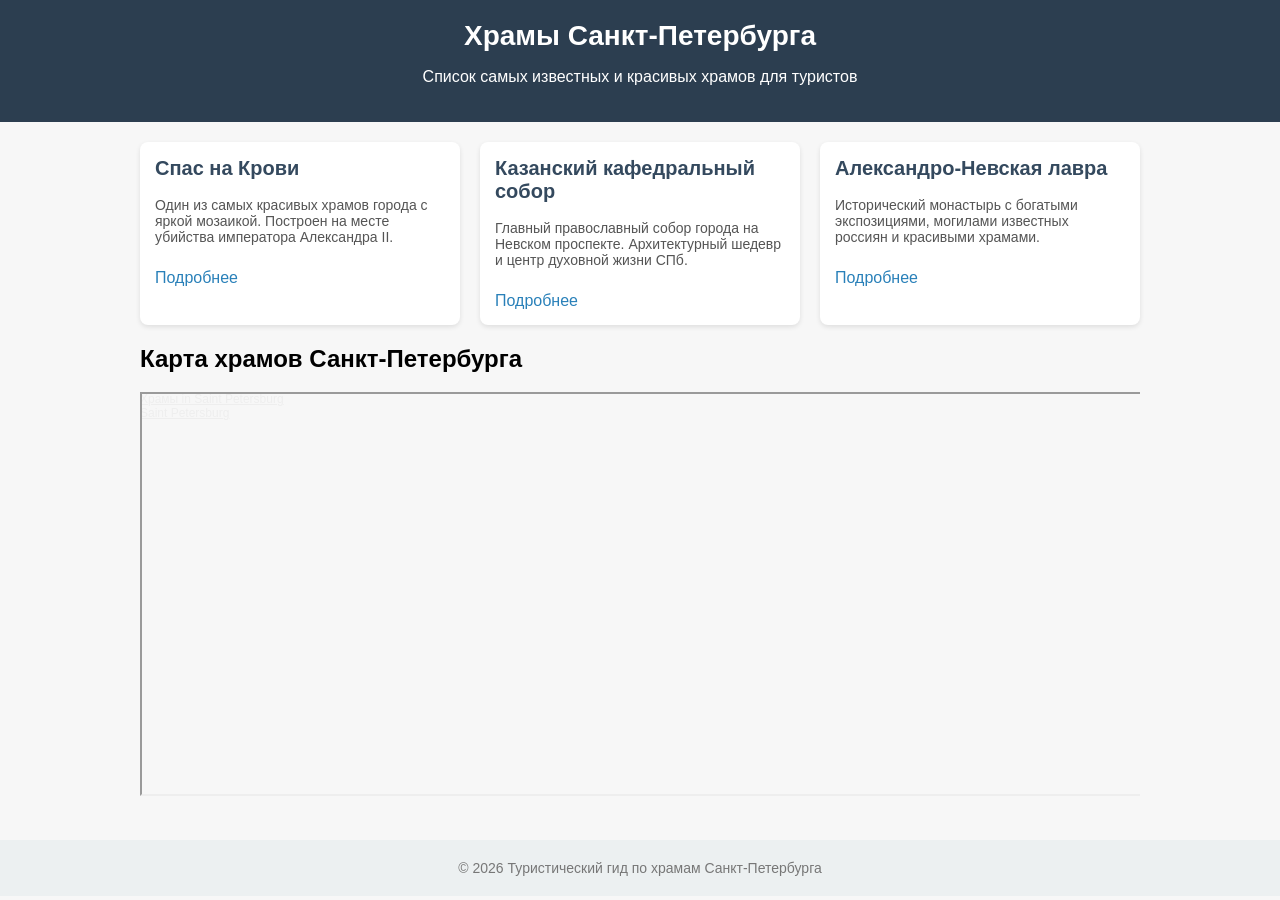
==== index.html @ 0af7fe60 "favicon" ====
<!DOCTYPE html>
<html lang="ru">
<head>
  <meta charset="UTF-8">
  <meta name="viewport" content="width=device-width, initial-scale=1.0">
  <title>Храмы Санкт-Петербурга – Туристическая страница</title>
  <style>
    body {
      font-family: Arial, sans-serif;
      margin: 0;
      padding: 0;
      background: #f7f7f7;
    }
    header {
      background-color: #2c3e50;
      color: white;
      padding: 20px;
      text-align: center;
    }
    header h1 {
      margin: 0;
      font-size: 28px;
    }
    main {
      max-width: 1000px;
      margin: 20px auto;
      padding: 0 20px;
    }
    .temple-list {
      display: grid;
      grid-template-columns: repeat(auto-fit, minmax(280px, 1fr));
      gap: 20px;
    }
    .temple {
      background: white;
      padding: 15px;
      border-radius: 8px;
      box-shadow: 0 2px 5px rgba(0,0,0,0.1);
    }
    .temple h2 {
      margin-top: 0;
      font-size: 20px;
      color: #34495e;
    }
    .temple p {
      font-size: 14px;
      color: #555;
    }
    .temple a {
      display: inline-block;
      margin-top: 10px;
      color: #2980b9;
      text-decoration: none;
    }
    .temple a:hover {
      text-decoration: underline;
    }
    footer {
      text-align: center;
      padding: 20px;
      font-size: 14px;
      color: #777;
      background: #ecf0f1;
      margin-top: 40px;
    }
  </style>
  <link rel="shortcut icon" href="favicon.png" type="image/x-icon">
</head>
<body>
  <header>
    <h1>Храмы Санкт-Петербурга</h1>
    <p>Список самых известных и красивых храмов для туристов</p>
  </header>

  <main>
    <div class="temple-list">
      <div class="temple">
        <h2>Спас на Крови</h2>
        <p>Один из самых красивых храмов города с яркой мозаикой. Построен на месте убийства императора Александра II.</p>
        <a href="https://globus.aquaviva.ru/places/?search=Спас+на+Крови" target="_blank">Подробнее</a>
      </div>
      <div class="temple">
        <h2>Казанский кафедральный собор</h2>
        <p>Главный православный собор города на Невском проспекте. Архитектурный шедевр и центр духовной жизни СПб.</p>
        <a href="https://globus.aquaviva.ru/places/?search=Казанский+собор" target="_blank">Подробнее</a>
      </div>
      <div class="temple">
        <h2>Александро-Невская лавра</h2>
        <p>Исторический монастырь с богатыми экспозициями, могилами известных россиян и красивыми храмами.</p>
        <a href="https://globus.aquaviva.ru/places/?search=Александро-Невская+лавра" target="_blank">Подробнее</a>
      </div>
      <!-- Добавляй сюда новые храмы -->
    </div>

    <!-- <h2>Карта храмов СПб</h2> -->
    <h2>Карта храмов Санкт-Петербурга</h2>
<div style="width: 100%; height: 100%;">
 <div style="position:relative;overflow:hidden;"><a href="https://yandex.com/maps/2/saint-petersburg/search/%D0%A5%D1%80%D0%B0%D0%BC%D1%8B/?utm_medium=mapframe&utm_source=maps" style="color:#eee;font-size:12px;position:absolute;top:0px;">Храмы in Saint Petersburg</a><a href="https://yandex.com/maps/2/saint-petersburg/?utm_medium=mapframe&utm_source=maps" style="color:#eee;font-size:12px;position:absolute;top:14px;">Saint Petersburg</a><iframe src="https://yandex.com/map-widget/v1/?ll=30.300476%2C59.958088&mode=search&sll=30.300476%2C59.958088&sspn=0.416776%2C0.151301&text=%D0%A5%D1%80%D0%B0%D0%BC%D1%8B&z=11.6" width="100%" height="400" frameborder="1" allowfullscreen="true" style="position:relative;"></iframe></div>
</div>
  </main>

  <footer>
    © <span id="year"></span> Туристический гид по храмам Санкт-Петербурга
  </footer>
  <script>
    document.querySelector("#year").innerHTML=new Date().getFullYear();
  </script>
</body>
</html>
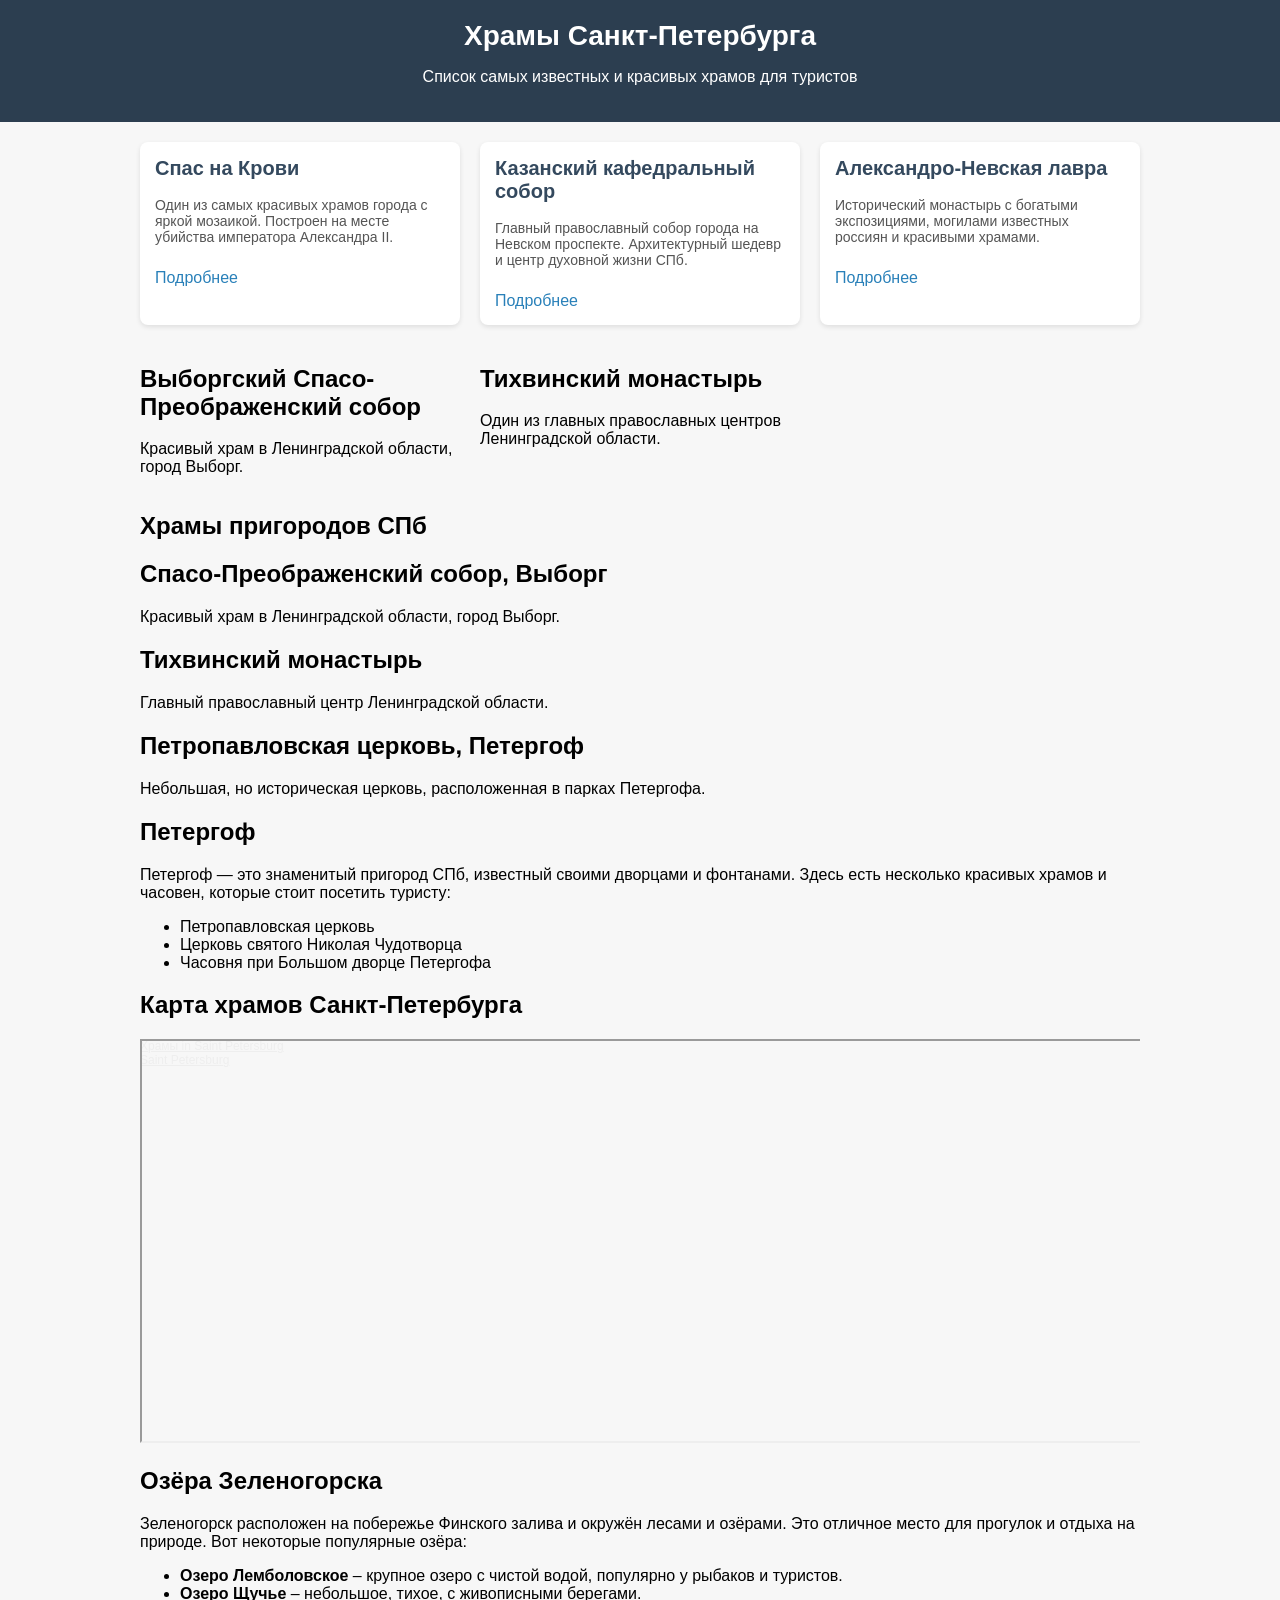
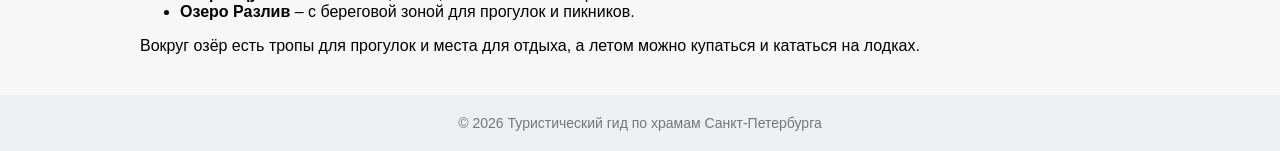
==== commit cc360cdc: "d" ====
--- a/index.html
+++ b/index.html
@@ -89,14 +89,56 @@
         <p>Исторический монастырь с богатыми экспозициями, могилами известных россиян и красивыми храмами.</p>
         <a href="https://globus.aquaviva.ru/places/?search=Александро-Невская+лавра" target="_blank">Подробнее</a>
       </div>
+        <div class="card">
+    <h2>Выборгский Спасо-Преображенский собор</h2>
+    <p>Красивый храм в Ленинградской области, город Выборг.</p>
+  </div>
+
+  <div class="card">
+    <h2>Тихвинский монастырь</h2>
+    <p>Один из главных православных центров Ленинградской области.</p>
+  </div>
       <!-- Добавляй сюда новые храмы -->
     </div>
 
+<h2>Храмы пригородов СПб</h2>
+<div class="grid">
+  <div class="card">
+    <h2>Спасо-Преображенский собор, Выборг</h2>
+    <p>Красивый храм в Ленинградской области, город Выборг.</p>
+  </div>
+  <div class="card">
+    <h2>Тихвинский монастырь</h2>
+    <p>Главный православный центр Ленинградской области.</p>
+  </div>
+  <div class="card">
+    <h2>Петропавловская церковь, Петергоф</h2>
+    <p>Небольшая, но историческая церковь, расположенная в парках Петергофа.</p>
+  </div>
+</div>
+
+<h2>Петергоф</h2>
+<p>Петергоф — это знаменитый пригород СПб, известный своими дворцами и фонтанами. Здесь есть несколько красивых храмов и часовен, которые стоит посетить туристу:</p>
+<ul>
+  <li>Петропавловская церковь</li>
+  <li>Церковь святого Николая Чудотворца</li>
+  <li>Часовня при Большом дворце Петергофа</li>
+</ul>
     <!-- <h2>Карта храмов СПб</h2> -->
     <h2>Карта храмов Санкт-Петербурга</h2>
 <div style="width: 100%; height: 100%;">
  <div style="position:relative;overflow:hidden;"><a href="https://yandex.com/maps/2/saint-petersburg/search/%D0%A5%D1%80%D0%B0%D0%BC%D1%8B/?utm_medium=mapframe&utm_source=maps" style="color:#eee;font-size:12px;position:absolute;top:0px;">Храмы in Saint Petersburg</a><a href="https://yandex.com/maps/2/saint-petersburg/?utm_medium=mapframe&utm_source=maps" style="color:#eee;font-size:12px;position:absolute;top:14px;">Saint Petersburg</a><iframe src="https://yandex.com/map-widget/v1/?ll=30.300476%2C59.958088&mode=search&sll=30.300476%2C59.958088&sspn=0.416776%2C0.151301&text=%D0%A5%D1%80%D0%B0%D0%BC%D1%8B&z=11.6" width="100%" height="400" frameborder="1" allowfullscreen="true" style="position:relative;"></iframe></div>
 </div>
+<h2>Озёра Зеленогорска</h2>
+<p>Зеленогорск расположен на побережье Финского залива и окружён лесами и озёрами. Это отличное место для прогулок и отдыха на природе. Вот некоторые популярные озёра:</p>
+
+<ul>
+  <li><strong>Озеро Лемболовское</strong> – крупное озеро с чистой водой, популярно у рыбаков и туристов.</li>
+  <li><strong>Озеро Щучье</strong> – небольшое, тихое, с живописными берегами.</li>
+  <li><strong>Озеро Разлив</strong> – с береговой зоной для прогулок и пикников.</li>
+</ul>
+
+<p>Вокруг озёр есть тропы для прогулок и места для отдыха, а летом можно купаться и кататься на лодках.</p>
   </main>
 
   <footer>
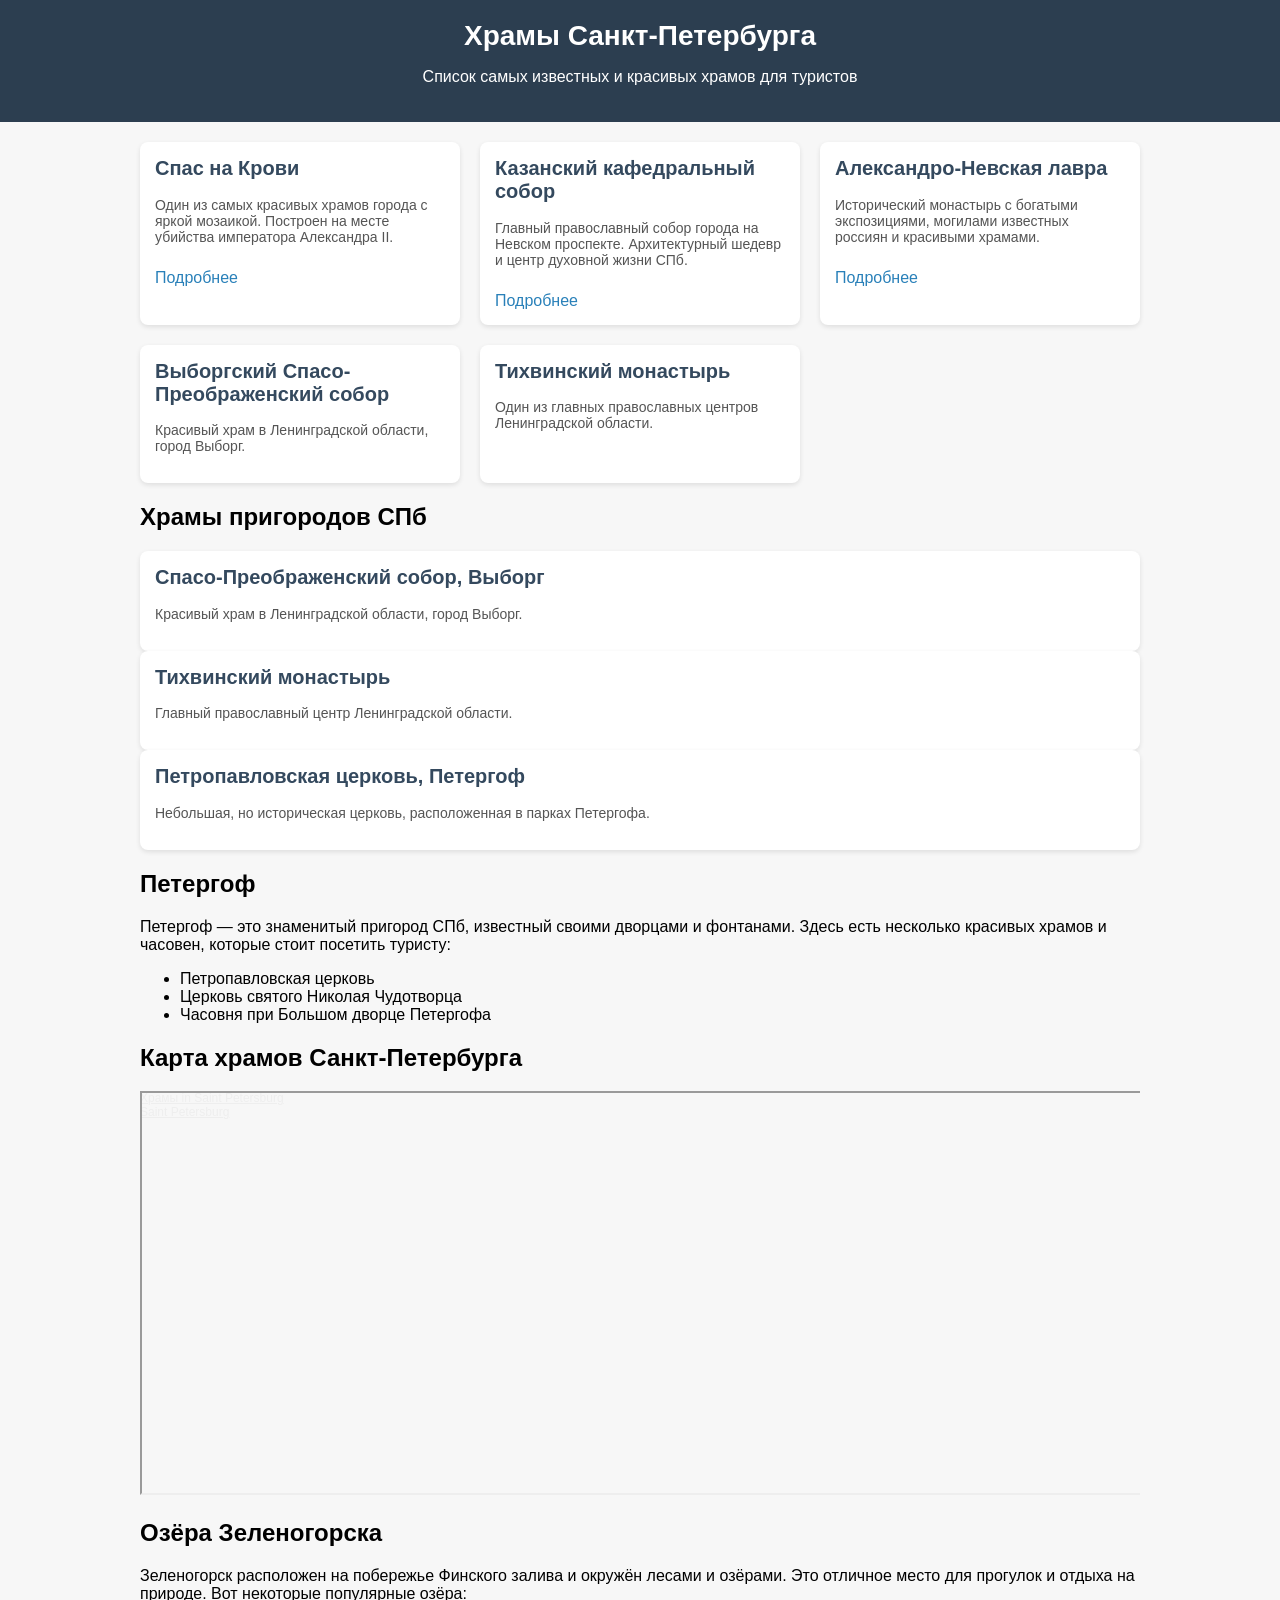
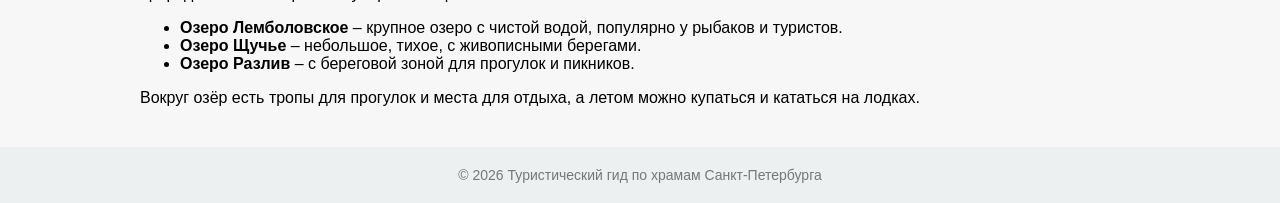
==== commit 7a9905ae: "temple" ====
--- a/index.html
+++ b/index.html
@@ -89,12 +89,12 @@
         <p>Исторический монастырь с богатыми экспозициями, могилами известных россиян и красивыми храмами.</p>
         <a href="https://globus.aquaviva.ru/places/?search=Александро-Невская+лавра" target="_blank">Подробнее</a>
       </div>
-        <div class="card">
+        <div class="temple">
     <h2>Выборгский Спасо-Преображенский собор</h2>
     <p>Красивый храм в Ленинградской области, город Выборг.</p>
   </div>
 
-  <div class="card">
+  <div class="temple">
     <h2>Тихвинский монастырь</h2>
     <p>Один из главных православных центров Ленинградской области.</p>
   </div>
@@ -103,15 +103,15 @@
 
 <h2>Храмы пригородов СПб</h2>
 <div class="grid">
-  <div class="card">
+  <div class="temple">
     <h2>Спасо-Преображенский собор, Выборг</h2>
     <p>Красивый храм в Ленинградской области, город Выборг.</p>
   </div>
-  <div class="card">
+  <div class="temple">
     <h2>Тихвинский монастырь</h2>
     <p>Главный православный центр Ленинградской области.</p>
   </div>
-  <div class="card">
+  <div class="temple">
     <h2>Петропавловская церковь, Петергоф</h2>
     <p>Небольшая, но историческая церковь, расположенная в парках Петергофа.</p>
   </div>
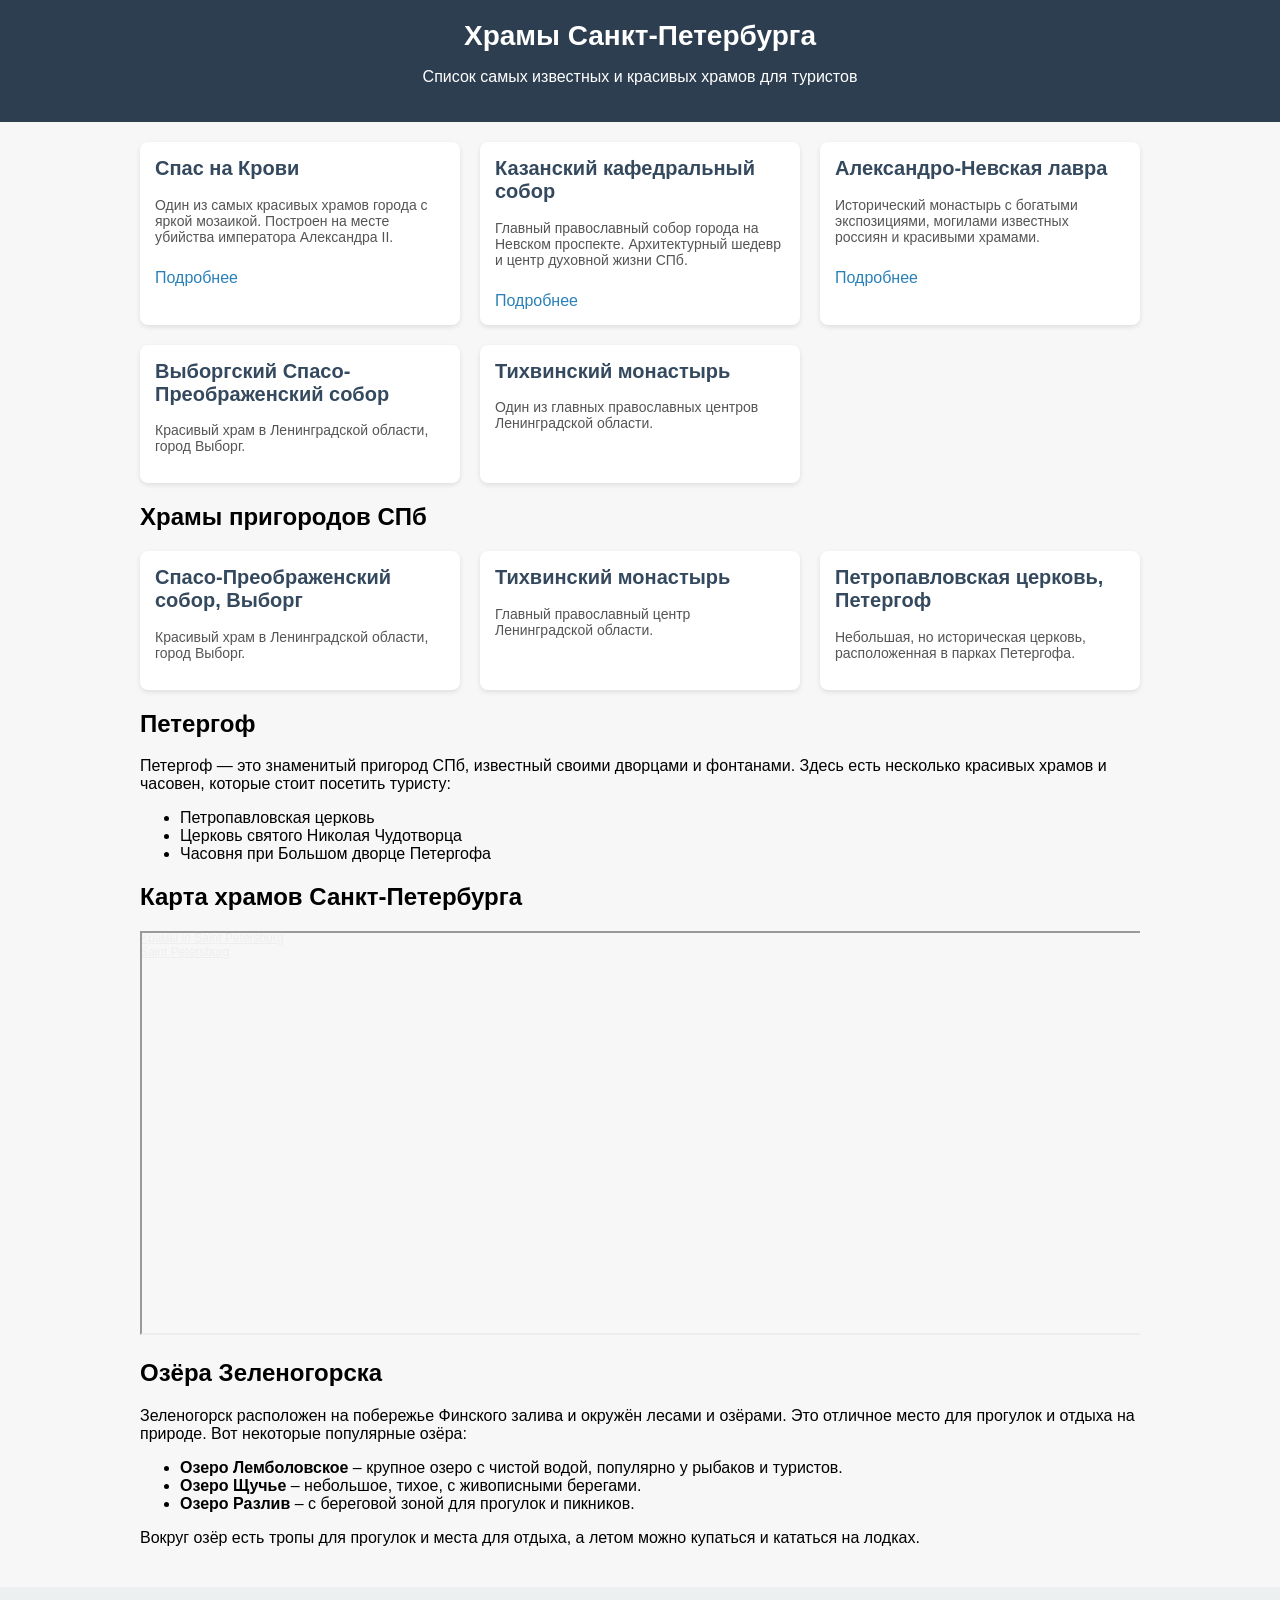
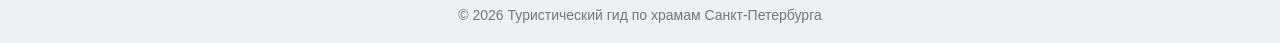
==== commit f2c01c80: "grid" ====
--- a/index.html
+++ b/index.html
@@ -102,7 +102,7 @@
     </div>
 
 <h2>Храмы пригородов СПб</h2>
-<div class="grid">
+<div class="temple-list">
   <div class="temple">
     <h2>Спасо-Преображенский собор, Выборг</h2>
     <p>Красивый храм в Ленинградской области, город Выборг.</p>
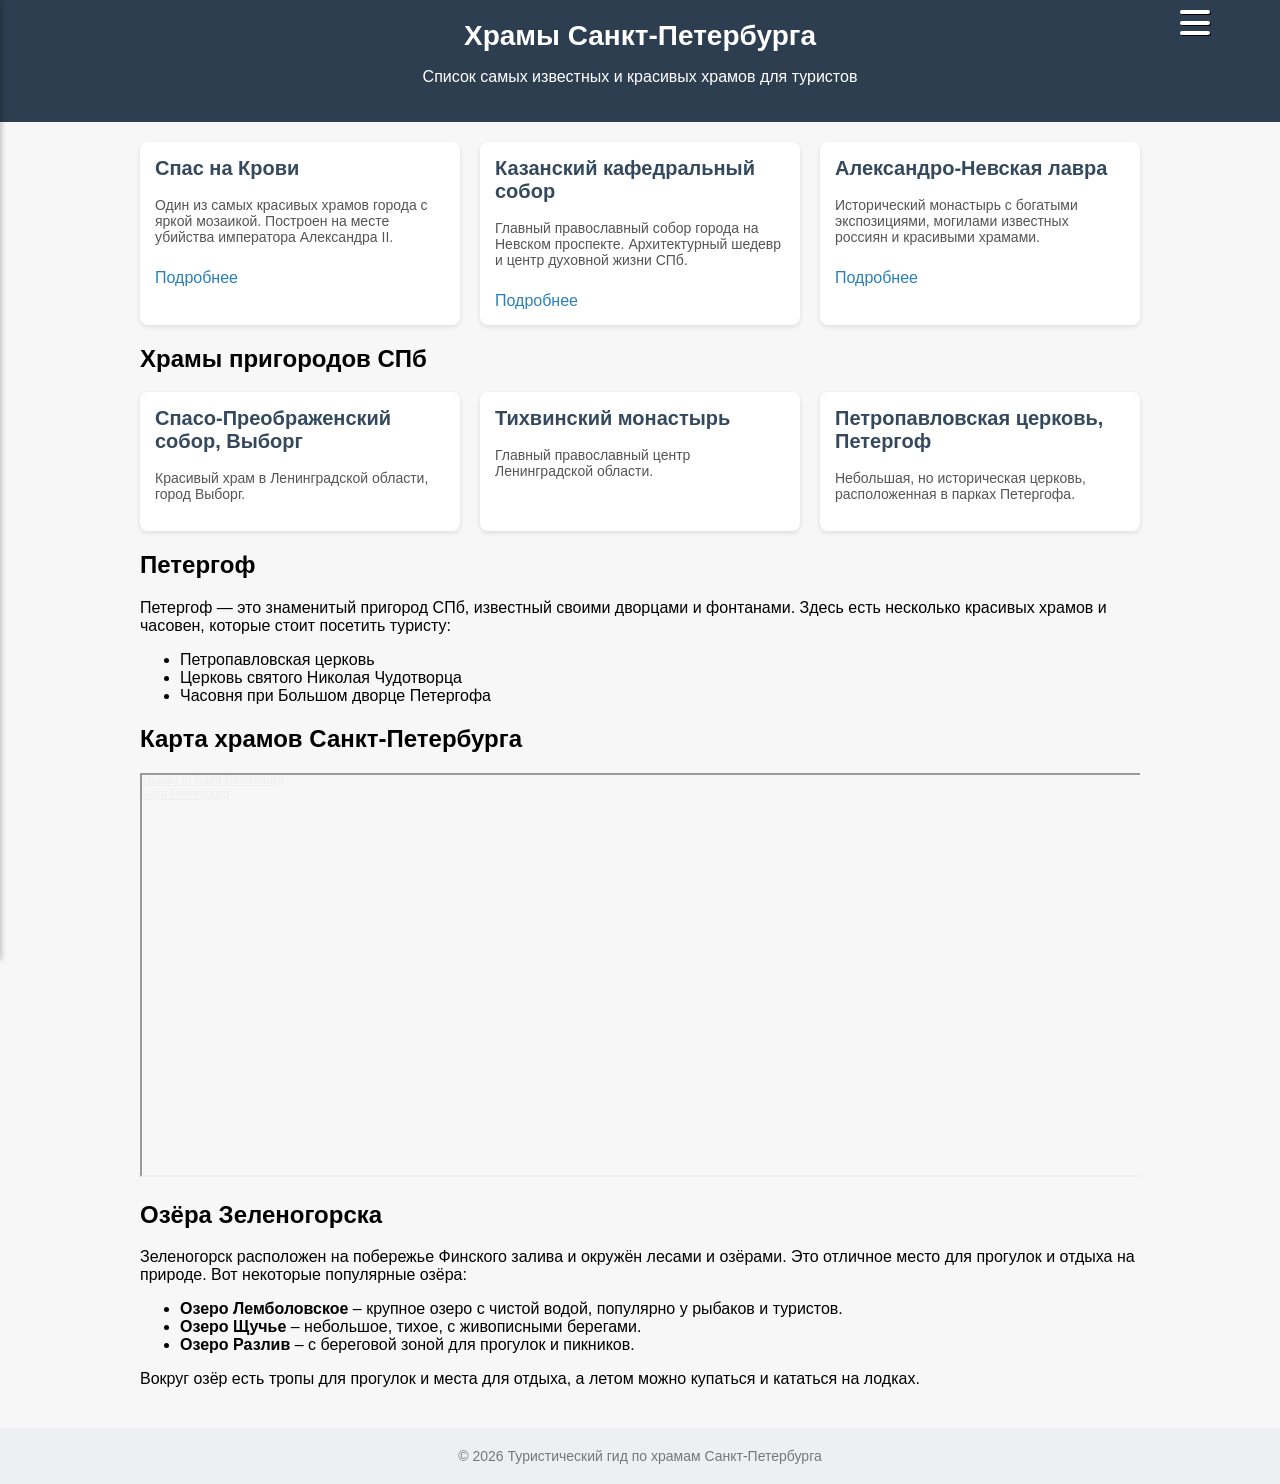
==== commit 4ae9ae6a: "Final Fantasy" ====
--- a/index.html
+++ b/index.html
@@ -4,6 +4,42 @@
   <meta charset="UTF-8">
   <meta name="viewport" content="width=device-width, initial-scale=1.0">
   <title>Храмы Санкт-Петербурга – Туристическая страница</title>
+  <meta name="description" content="Путеводитель по православным храмам Санкт-Петербурга и Ленинградской области. Список храмов, карты, информация о Петергофе и озёрах Зеленогорска для туристов.">
+
+  <!-- Структурированные данные для главной страницы -->
+<script type="application/ld+json">
+{
+  "@context": "https://schema.org",
+  "@type": "WebSite",
+  "name": "Храмы СПб и Ленобласти",
+  "url": "https://temples.fonolog.ru/",
+  "description": "Путеводитель по православным храмам Санкт-Петербурга и Ленинградской области с картой и туристической информацией."
+}
+</script>
+
+<!-- Пример структурированных данных для одного храма -->
+<script type="application/ld+json">
+{
+  "@context": "https://schema.org",
+  "@type": "Place",
+  "name": "Спас на Крови",
+  "address": {
+    "@type": "PostalAddress",
+    "streetAddress": "наб. канала Грибоедова, д.2Б",
+    "addressLocality": "Санкт-Петербург",
+    "postalCode": "191186",
+    "addressCountry": "RU"
+  },
+  "geo": {
+    "@type": "GeoCoordinates",
+    "latitude": 59.9400,
+    "longitude": 30.3289
+  },
+  "telephone": "+7 812 315-10-81",
+  "url": "https://globus.aquaviva.ru/places/?search=Спас+на+Крови",
+  "description": "Один из самых известных храмов СПб с яркой мозаикой и историей."
+}
+</script>
   <style>
     body {
       font-family: Arial, sans-serif;
@@ -64,6 +100,7 @@
       margin-top: 40px;
     }
   </style>
+  <link rel="stylesheet" href="public/css/menu.css">
   <link rel="shortcut icon" href="favicon.png" type="image/x-icon">
 </head>
 <body>
@@ -89,15 +126,7 @@
         <p>Исторический монастырь с богатыми экспозициями, могилами известных россиян и красивыми храмами.</p>
         <a href="https://globus.aquaviva.ru/places/?search=Александро-Невская+лавра" target="_blank">Подробнее</a>
       </div>
-        <div class="temple">
-    <h2>Выборгский Спасо-Преображенский собор</h2>
-    <p>Красивый храм в Ленинградской области, город Выборг.</p>
-  </div>
-
-  <div class="temple">
-    <h2>Тихвинский монастырь</h2>
-    <p>Один из главных православных центров Ленинградской области.</p>
-  </div>
+        
       <!-- Добавляй сюда новые храмы -->
     </div>
 
@@ -125,7 +154,7 @@
   <li>Часовня при Большом дворце Петергофа</li>
 </ul>
     <!-- <h2>Карта храмов СПб</h2> -->
-    <h2>Карта храмов Санкт-Петербурга</h2>
+    <h2 id="map">Карта храмов Санкт-Петербурга</h2>
 <div style="width: 100%; height: 100%;">
  <div style="position:relative;overflow:hidden;"><a href="https://yandex.com/maps/2/saint-petersburg/search/%D0%A5%D1%80%D0%B0%D0%BC%D1%8B/?utm_medium=mapframe&utm_source=maps" style="color:#eee;font-size:12px;position:absolute;top:0px;">Храмы in Saint Petersburg</a><a href="https://yandex.com/maps/2/saint-petersburg/?utm_medium=mapframe&utm_source=maps" style="color:#eee;font-size:12px;position:absolute;top:14px;">Saint Petersburg</a><iframe src="https://yandex.com/map-widget/v1/?ll=30.300476%2C59.958088&mode=search&sll=30.300476%2C59.958088&sspn=0.416776%2C0.151301&text=%D0%A5%D1%80%D0%B0%D0%BC%D1%8B&z=11.6" width="100%" height="400" frameborder="1" allowfullscreen="true" style="position:relative;"></iframe></div>
 </div>
@@ -147,5 +176,6 @@
   <script>
     document.querySelector("#year").innerHTML=new Date().getFullYear();
   </script>
+  <script defer src="public/js/main.js"></script>
 </body>
 </html>
--- a/public/css/menu.css
+++ b/public/css/menu.css
@@ -0,0 +1,56 @@
+/* body{ margin: 0;
+  font-family: Arial, sans-serif;
+}
+header {
+  background-color: #d9c7a1;
+  padding: 15px;
+  position: relative;
+} */
+.burger {
+  width: 30px;
+  height: 25px;
+  display: flex;
+  flex-direction: column;
+  justify-content: space-between;
+  cursor: pointer;
+
+  float: right;
+  position: fixed;
+  right: 70px;
+  top:10px;
+}
+.burger span {
+  display: block;
+  height: 4px;
+  background: white;
+  border-radius: 2px;
+  box-shadow:black  1px 1px ;
+}
+.menu {
+  position: fixed;
+  top: 0;
+  left: -250px;
+  width: 250px;
+  height: 100%;
+  background-color: #fffaf0;
+  box-shadow: 2px 0 5px rgba(0,0,0,0.2);
+  padding-top: 60px;
+  transition: left 0.3s ease;
+  z-index: 1000;
+}
+.menu.active {
+  left: 0;
+}
+.menu ul {
+  list-style: none;
+  padding: 0;
+  margin: 0;
+}
+.menu ul li {
+  padding: 15px 20px;
+  border-bottom: 1px solid #ccc;
+  cursor: pointer;
+}
+.menu ul li:hover {
+  background-color: #f0e4c2;
+}
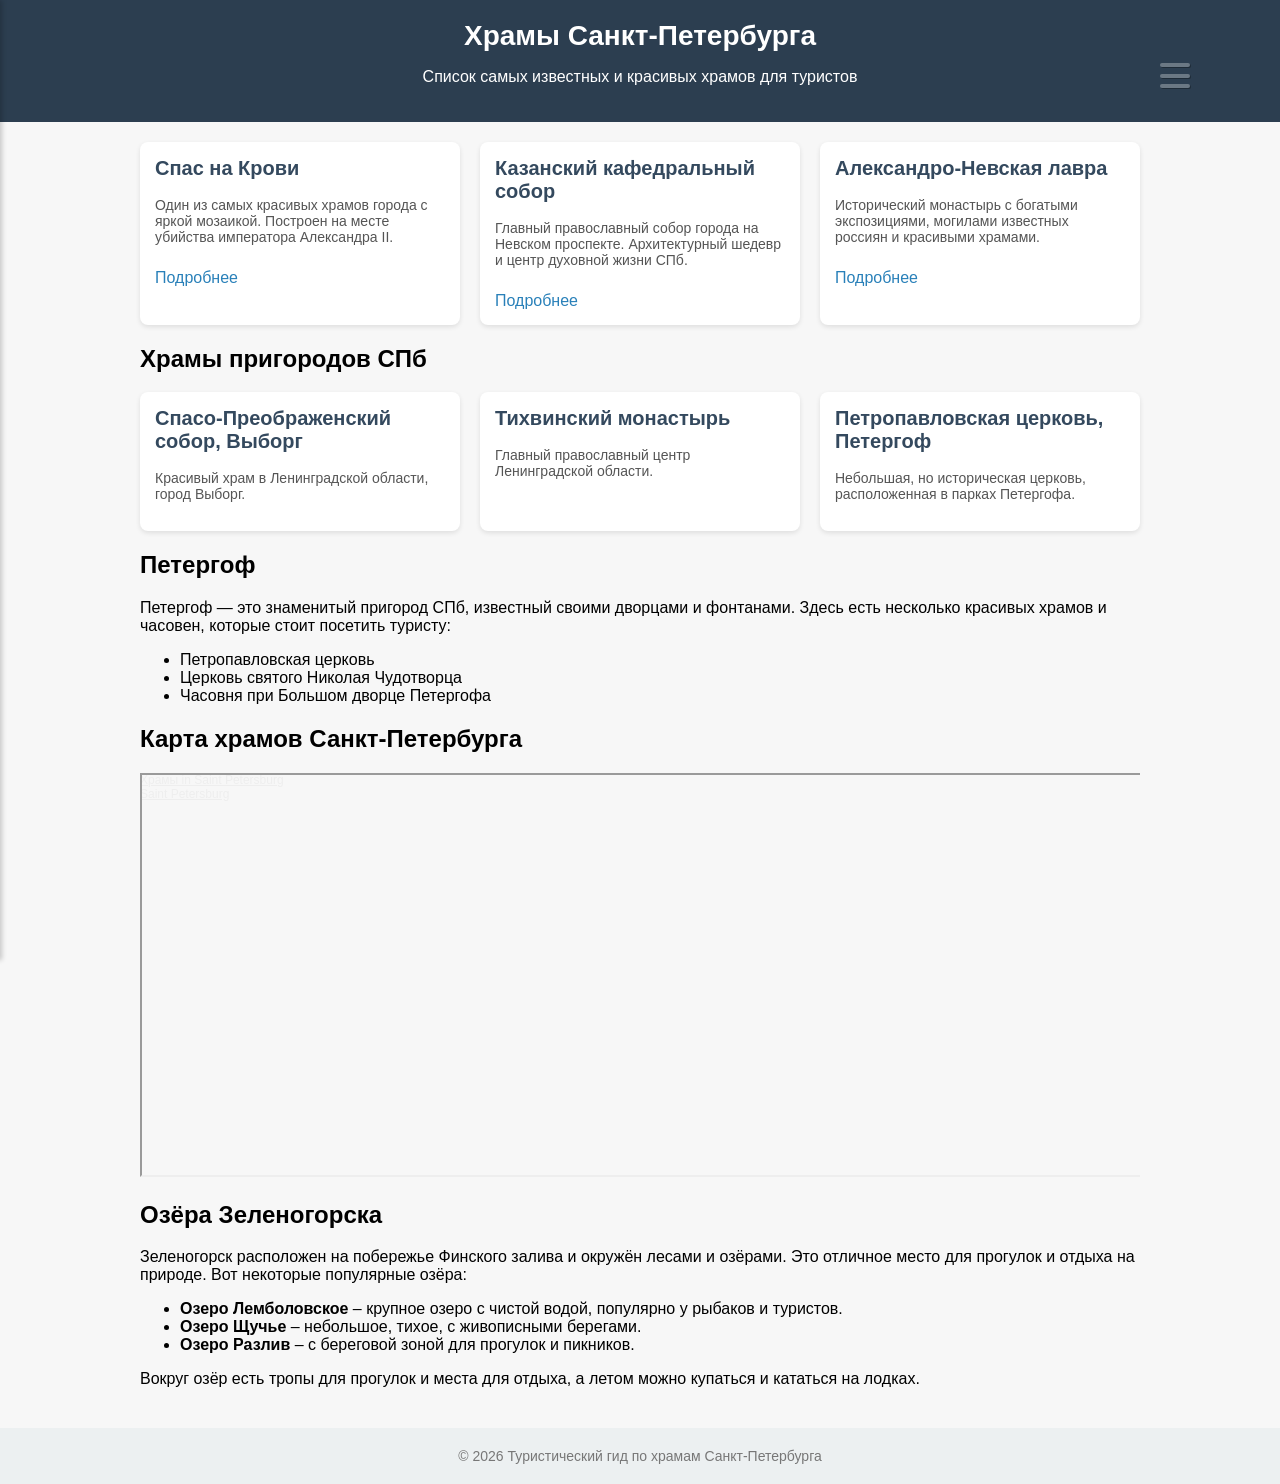
==== commit f293efa2: "oK" ====
--- a/index.html
+++ b/index.html
@@ -40,67 +40,8 @@
   "description": "Один из самых известных храмов СПб с яркой мозаикой и историей."
 }
 </script>
-  <style>
-    body {
-      font-family: Arial, sans-serif;
-      margin: 0;
-      padding: 0;
-      background: #f7f7f7;
-    }
-    header {
-      background-color: #2c3e50;
-      color: white;
-      padding: 20px;
-      text-align: center;
-    }
-    header h1 {
-      margin: 0;
-      font-size: 28px;
-    }
-    main {
-      max-width: 1000px;
-      margin: 20px auto;
-      padding: 0 20px;
-    }
-    .temple-list {
-      display: grid;
-      grid-template-columns: repeat(auto-fit, minmax(280px, 1fr));
-      gap: 20px;
-    }
-    .temple {
-      background: white;
-      padding: 15px;
-      border-radius: 8px;
-      box-shadow: 0 2px 5px rgba(0,0,0,0.1);
-    }
-    .temple h2 {
-      margin-top: 0;
-      font-size: 20px;
-      color: #34495e;
-    }
-    .temple p {
-      font-size: 14px;
-      color: #555;
-    }
-    .temple a {
-      display: inline-block;
-      margin-top: 10px;
-      color: #2980b9;
-      text-decoration: none;
-    }
-    .temple a:hover {
-      text-decoration: underline;
-    }
-    footer {
-      text-align: center;
-      padding: 20px;
-      font-size: 14px;
-      color: #777;
-      background: #ecf0f1;
-      margin-top: 40px;
-    }
-  </style>
   <link rel="stylesheet" href="public/css/menu.css">
+  <link rel="stylesheet" href="public/css/index.css">
   <link rel="shortcut icon" href="favicon.png" type="image/x-icon">
 </head>
 <body>
--- a/public/css/menu.css
+++ b/public/css/menu.css
@@ -16,8 +16,10 @@
 
   float: right;
   position: fixed;
-  right: 70px;
-  top:10px;
+  right: 7%;
+  top:7%;
+  opacity: 0.3;
+  z-index: 999;
 }
 .burger span {
   display: block;
--- a/public/css/index.css
+++ b/public/css/index.css
@@ -0,0 +1,58 @@
+body {
+      font-family: Arial, sans-serif;
+      margin: 0;
+      padding: 0;
+      background: #f7f7f7;
+    }
+    header {
+      background-color: #2c3e50;
+      color: white;
+      padding: 20px;
+      text-align: center;
+    }
+    header h1 {
+      margin: 0;
+      font-size: 28px;
+    }
+    main {
+      max-width: 1000px;
+      margin: 20px auto;
+      padding: 0 20px;
+    }
+    .temple-list {
+      display: grid;
+      grid-template-columns: repeat(auto-fit, minmax(280px, 1fr));
+      gap: 20px;
+    }
+    .temple {
+      background: white;
+      padding: 15px;
+      border-radius: 8px;
+      box-shadow: 0 2px 5px rgba(0,0,0,0.1);
+    }
+    .temple h2 {
+      margin-top: 0;
+      font-size: 20px;
+      color: #34495e;
+    }
+    .temple p {
+      font-size: 14px;
+      color: #555;
+    }
+    .temple a {
+      display: inline-block;
+      margin-top: 10px;
+      color: #2980b9;
+      text-decoration: none;
+    }
+    .temple a:hover {
+      text-decoration: underline;
+    }
+    footer {
+      text-align: center;
+      padding: 20px;
+      font-size: 14px;
+      color: #777;
+      background: #ecf0f1;
+      margin-top: 40px;
+    }
